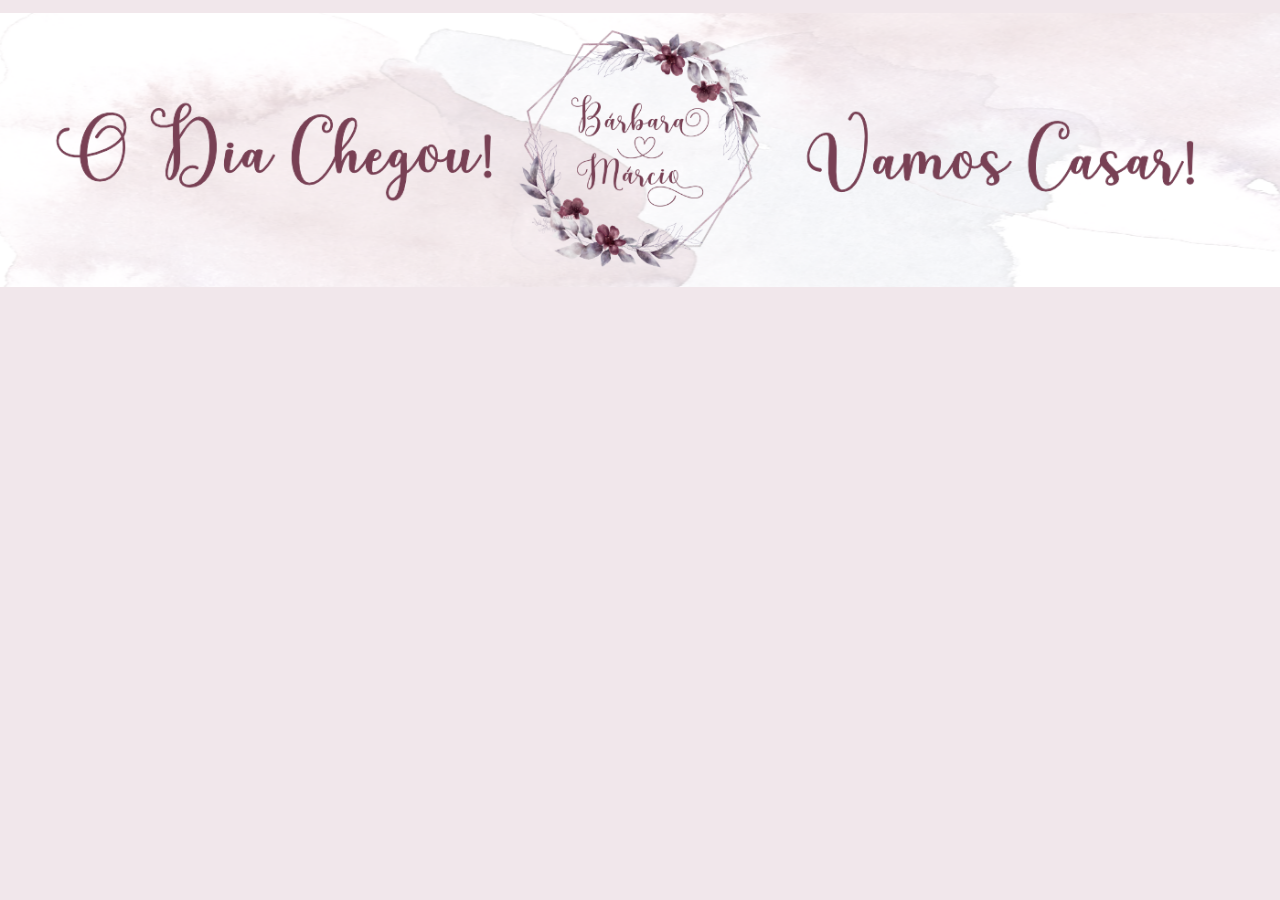
==== card_presente.html @ d6d83b7f "primeiro commit" ====
<!DOCTYPE html>
<html lang="en">
  <head>
    <meta charset="UTF-8" />
    <meta name="viewport" content="width=device-width, initial-scale=1.0" />
    <title>Bárbara e Márcio</title>

    <link rel="preconnect" href="https://fonts.gstatic.com" />
    <link
      href="https://fonts.googleapis.com/css2?family=Mulish:wght@300;400;500;600;700;800;900&display=swap"
      rel="stylesheet"
    />
    <link rel="stylesheet" href="https://stackpath.bootstrapcdn.com/bootstrap/4.1.3/css/bootstrap.min.css" integrity="sha384-MCw98/SFnGE8fJT3GXwEOngsV7Zt27NXFoaoApmYm81iuXoPkFOJwJ8ERdknLPMO" crossorigin="anonymous">
    <link rel="stylesheet" href="css/reset.css" />
    <link rel="stylesheet" href="css/styles.css" />
  </head>
  <body>
    <!-- <header>
      <nav id="navbar">
        
          <img src="images/banner.png" alt="Bárbara e Márcio" />
        
      </nav>
    </header> -->
    <div class="container-fluid">
      <section class="bgimage">
      
    </section>
    
      
    
    
    <footer>
      <script src="https://code.jquery.com/jquery-3.3.1.slim.min.js" integrity="sha384-q8i/X+965DzO0rT7abK41JStQIAqVgRVzpbzo5smXKp4YfRvH+8abtTE1Pi6jizo" crossorigin="anonymous"></script>
      <script src="https://cdnjs.cloudflare.com/ajax/libs/popper.js/1.14.3/umd/popper.min.js" integrity="sha384-ZMP7rVo3mIykV+2+9J3UJ46jBk0WLaUAdn689aCwoqbBJiSnjAK/l8WvCWPIPm49" crossorigin="anonymous"></script>
      <script src="https://stackpath.bootstrapcdn.com/bootstrap/4.1.3/js/bootstrap.min.js" integrity="sha384-ChfqqxuZUCnJSK3+MXmPNIyE6ZbWh2IMqE241rYiqJxyMiZ6OW/JmZQ5stwEULTy" crossorigin="anonymous"></script>
  </body>
</html>
---- css/styles.css ----
/* - HEADER - */
#navbar {
  /* background-color: #999; */

  display: flex;
  
  align-items: center;
 
  justify-content: center;
  
  max-width: 1400px;
  margin: 0 auto;
  padding: 30px 0;
}

#navbar img {
  display: block;
    margin-left: auto;
    margin-right: auto;
  width: 200px;
}
.formu{
  margin-top: 30px;
}
.bgimage {
  width:100%;
  height:300px;
  background: url("/images/banner.png");
  background-repeat: no-repeat;
  background-position: center;
  background-size:contain;
 
}
@media(max-width:600px)/*aqui você define a largura do dispositivo*/
{    .bgimage{ 
  width: 100%;
  height: 300px;   
  background: url('/images/media.png');
  background-repeat: no-repeat;
  background-position: center;
  background-size:contain;
}
.container-fluid{
  padding: 0;
  margin: 0;
}
.formu{
  margin-top: 5px;
}    
}
.bgimage h5 {
  color:white;
  text-shadow:2px 2px #333;
}
.container {
  height: 100%;
  display: flex;
  justify-content: center;
  align-items: center;
}

#navbar .nav-list {
  display: flex;
  list-style: none;
}

#navbar .nav-list .nav-item {
  margin-right: 40px;
}

#navbar .nav-list .nav-item a {
  text-decoration: none;
  color: #1F1534;
  font-size: 18px;
}

#navbar .nav-list .nav-item.active {
  font-weight: 700;
}

main {
  text-align: center;
  max-width: 1400px;
  display: block;
  margin: 0 auto;
}

/* - SECTION: MAIN BANNER - */
#main-banner {
  display: flex;
  justify-content: space-between;
  align-items: flex-start;

  margin-top: 40px;
}

#main-banner .banner-content {
  padding-top: 100px;
  width: 450px;
}

#main-banner .banner-content h1 {
  font-size: 48px;
  margin-bottom: 20px;
}

#main-banner .banner-content p {
  font-size: 21px;
  font-weight: 300;
  color: #7D7987;
  margin-bottom: 20px;
}

#main-banner .banner-content a {
  background-color: #458FF6;
  color: white;
  font-weight: 700;
  text-decoration: none;
  display: block;
  width: 200px;
  height: 60px;
  border-radius: 55px;
  margin-top: 40px;

  text-align: center; /* Alinhamento horizontal */
  line-height: 58px; /* Alinhamento vertical */

  transition: transform 150ms, box-shadow 150ms;
}

#main-banner .banner-content a:hover {
  transform: translateY(-5px);
  box-shadow: 0 5px 10px rgba(0, 0, 0, 0.25);
  transition: transform 150ms, box-shadow 150ms;
}

/* - SECTION: OUR SERVICES - */
#our-services {
  margin-top: 190px;
  margin-bottom: 190px;
}

#our-services .section-header {
  text-align: center;
  margin: 0 auto;
  max-width: 952px;

  margin-bottom: 50px;
}

#our-services .section-header .section-title {
  font-size: 36px;
  font-weight: 700;
  margin-bottom: 26px;
}

#our-services .section-header hr {
  border-bottom: 2px solid black;
  width: 56px;

  display: block;
  margin: 0 auto;
}

#our-services .section-header .subtitle {
  margin-top: 26px;
  font-size: 18px;
  color: #7D7987;
  font-weight: 300;
}

#our-services .services {
  display: flex;
  flex-wrap: wrap; /* Quebra os elementos */
  /* padding: 0 40px; */
}

#our-services .services .service {
  background-color: #fff;
  margin: 17px;
  padding: 40px;
  border-radius: 20px;

  flex: 1 1 400px;
}

#our-services .services .service img {
  margin-bottom: 22px;
}

#our-services .services .service h3 {
  margin-bottom: 22px;
}

#our-services .services .service p {
  font-size: 16px;
  color: #7D7987;
}

/* Breakpoint de 1400px: menor do que 1400px */
@media screen and (max-width: 1400px) {
  #navbar {
    max-width: auto;
    width: 90%;
  }

  main {
    max-width: auto;
    width: 90%;
  }
}

/* Breakpoint de 1200px: menor do que 1200px */
@media screen and (max-width: 1200px) {
  #main-banner {
    flex-direction: column;
  }

  #main-banner .banner-content {
    padding-top: 0;
    width: 100%;
  }

  #main-banner .banner-image {
    display: block;
    margin: 0 auto;
  }

  #main-banner .banner-image img {
    width: 100%;
  }
}
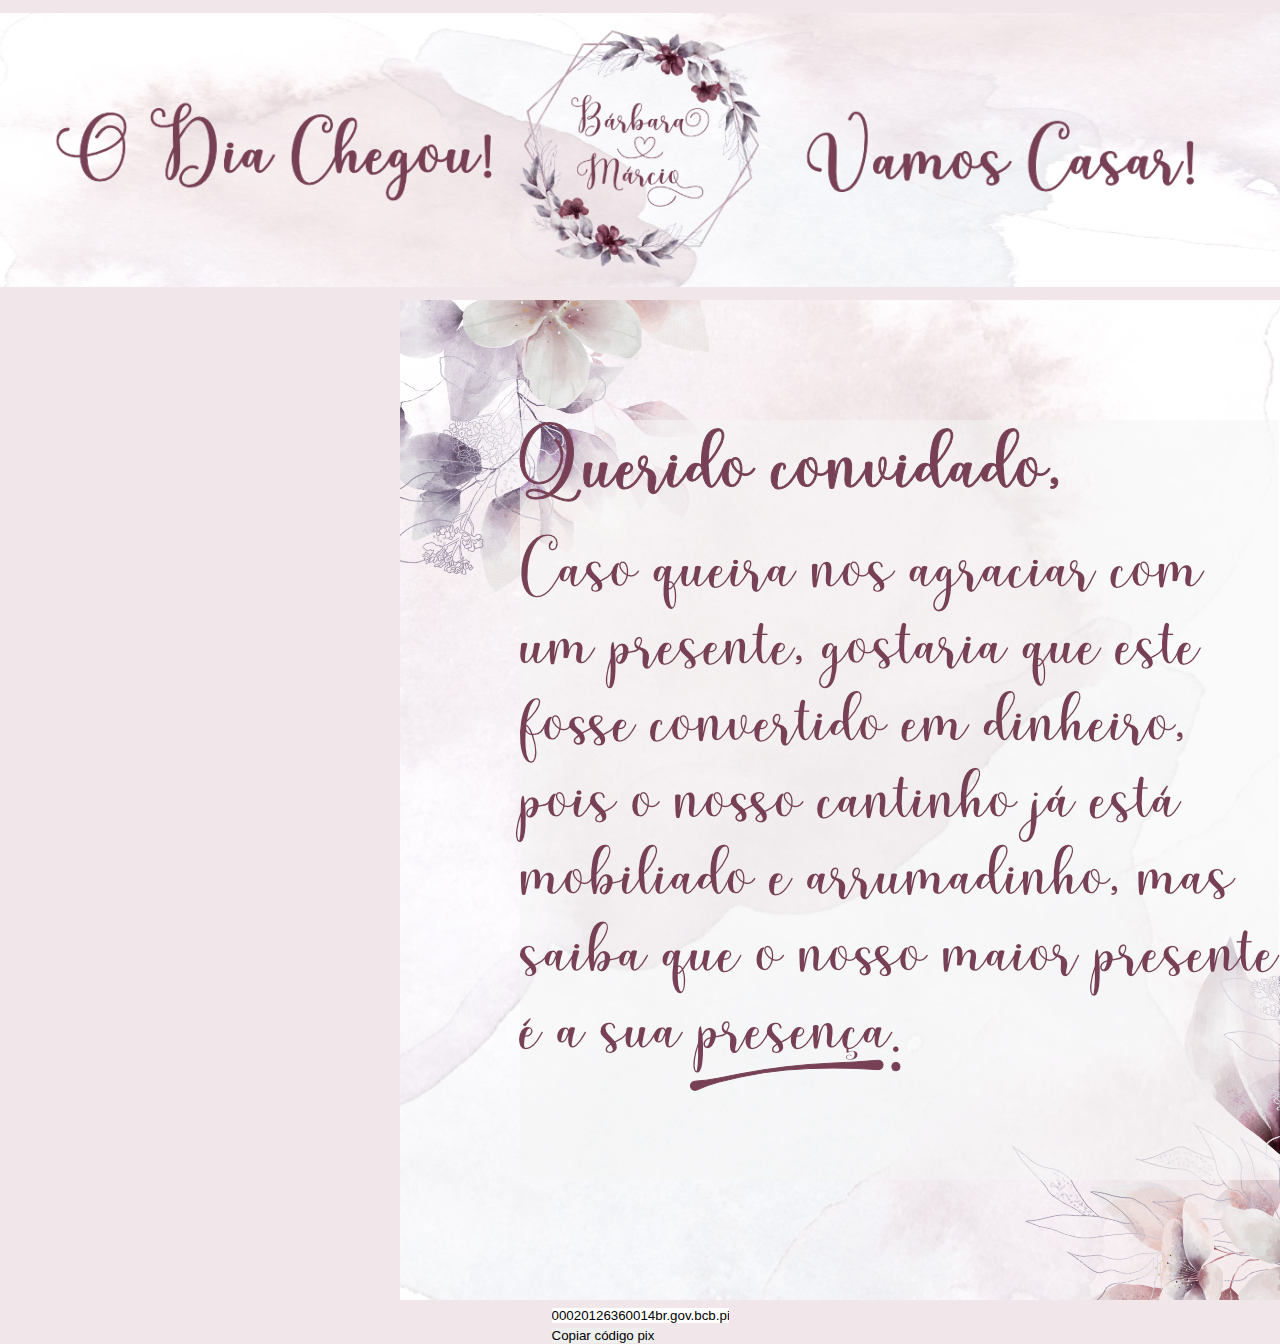
==== commit b898da51: "primeiro commit" ====
--- a/card_presente.html
+++ b/card_presente.html
@@ -10,7 +10,12 @@
       href="https://fonts.googleapis.com/css2?family=Mulish:wght@300;400;500;600;700;800;900&display=swap"
       rel="stylesheet"
     />
-    <link rel="stylesheet" href="https://stackpath.bootstrapcdn.com/bootstrap/4.1.3/css/bootstrap.min.css" integrity="sha384-MCw98/SFnGE8fJT3GXwEOngsV7Zt27NXFoaoApmYm81iuXoPkFOJwJ8ERdknLPMO" crossorigin="anonymous">
+    <link
+      rel="stylesheet"
+      href="https://stackpath.bootstrapcdn.com/bootstrap/4.1.3/css/bootstrap.min.css"
+      integrity="sha384-MCw98/SFnGE8fJT3GXwEOngsV7Zt27NXFoaoApmYm81iuXoPkFOJwJ8ERdknLPMO"
+      crossorigin="anonymous"
+    />
     <link rel="stylesheet" href="css/reset.css" />
     <link rel="stylesheet" href="css/styles.css" />
   </head>
@@ -23,16 +28,58 @@
       </nav>
     </header> -->
     <div class="container-fluid">
-      <section class="bgimage">
-      
-    </section>
-    
-      
-    
-    
-    <footer>
-      <script src="https://code.jquery.com/jquery-3.3.1.slim.min.js" integrity="sha384-q8i/X+965DzO0rT7abK41JStQIAqVgRVzpbzo5smXKp4YfRvH+8abtTE1Pi6jizo" crossorigin="anonymous"></script>
-      <script src="https://cdnjs.cloudflare.com/ajax/libs/popper.js/1.14.3/umd/popper.min.js" integrity="sha384-ZMP7rVo3mIykV+2+9J3UJ46jBk0WLaUAdn689aCwoqbBJiSnjAK/l8WvCWPIPm49" crossorigin="anonymous"></script>
-      <script src="https://stackpath.bootstrapcdn.com/bootstrap/4.1.3/js/bootstrap.min.js" integrity="sha384-ChfqqxuZUCnJSK3+MXmPNIyE6ZbWh2IMqE241rYiqJxyMiZ6OW/JmZQ5stwEULTy" crossorigin="anonymous"></script>
+      <section class="bgimage"></section>
+      <div class="container mt-5">
+        <div class="card" style="width: 30rem">
+          <img
+            class="card-img-top"
+            src="/images/card_01.jpg"
+            alt="Imagem card"
+          />
+        </div>
+      </div>
+      <div class="container mt-4 mb-5">
+        <form>
+          <div class="row">
+            <div class="col">
+              <input
+                type="text"
+                id="texto"
+                class="form-control"
+                value="00020126360014br.gov.bcb.pix0114+55219662094375204000053039865802BR5925BARBARA MARQUES DE MELO S6014RIO DE JANEIRO62120508Casalpaz63046167"
+                placeholder="Nome"
+              />
+            </div>
+            <div class="col">
+              <button id="botao" type="button" class="btn btn-primary">
+                Copiar código pix
+              </button>
+            </div>
+          </div>
+        </form>
+      </div>
+    </div>
+
+    <script type="text/javascript">
+      document.getElementById("botao").addEventListener("click", function () {
+        document.getElementById("texto").select();
+        document.execCommand("copy");
+      });
+    </script>
+    <script
+      src="https://code.jquery.com/jquery-3.3.1.slim.min.js"
+      integrity="sha384-q8i/X+965DzO0rT7abK41JStQIAqVgRVzpbzo5smXKp4YfRvH+8abtTE1Pi6jizo"
+      crossorigin="anonymous"
+    ></script>
+    <script
+      src="https://cdnjs.cloudflare.com/ajax/libs/popper.js/1.14.3/umd/popper.min.js"
+      integrity="sha384-ZMP7rVo3mIykV+2+9J3UJ46jBk0WLaUAdn689aCwoqbBJiSnjAK/l8WvCWPIPm49"
+      crossorigin="anonymous"
+    ></script>
+    <script
+      src="https://stackpath.bootstrapcdn.com/bootstrap/4.1.3/js/bootstrap.min.js"
+      integrity="sha384-ChfqqxuZUCnJSK3+MXmPNIyE6ZbWh2IMqE241rYiqJxyMiZ6OW/JmZQ5stwEULTy"
+      crossorigin="anonymous"
+    ></script>
   </body>
 </html>
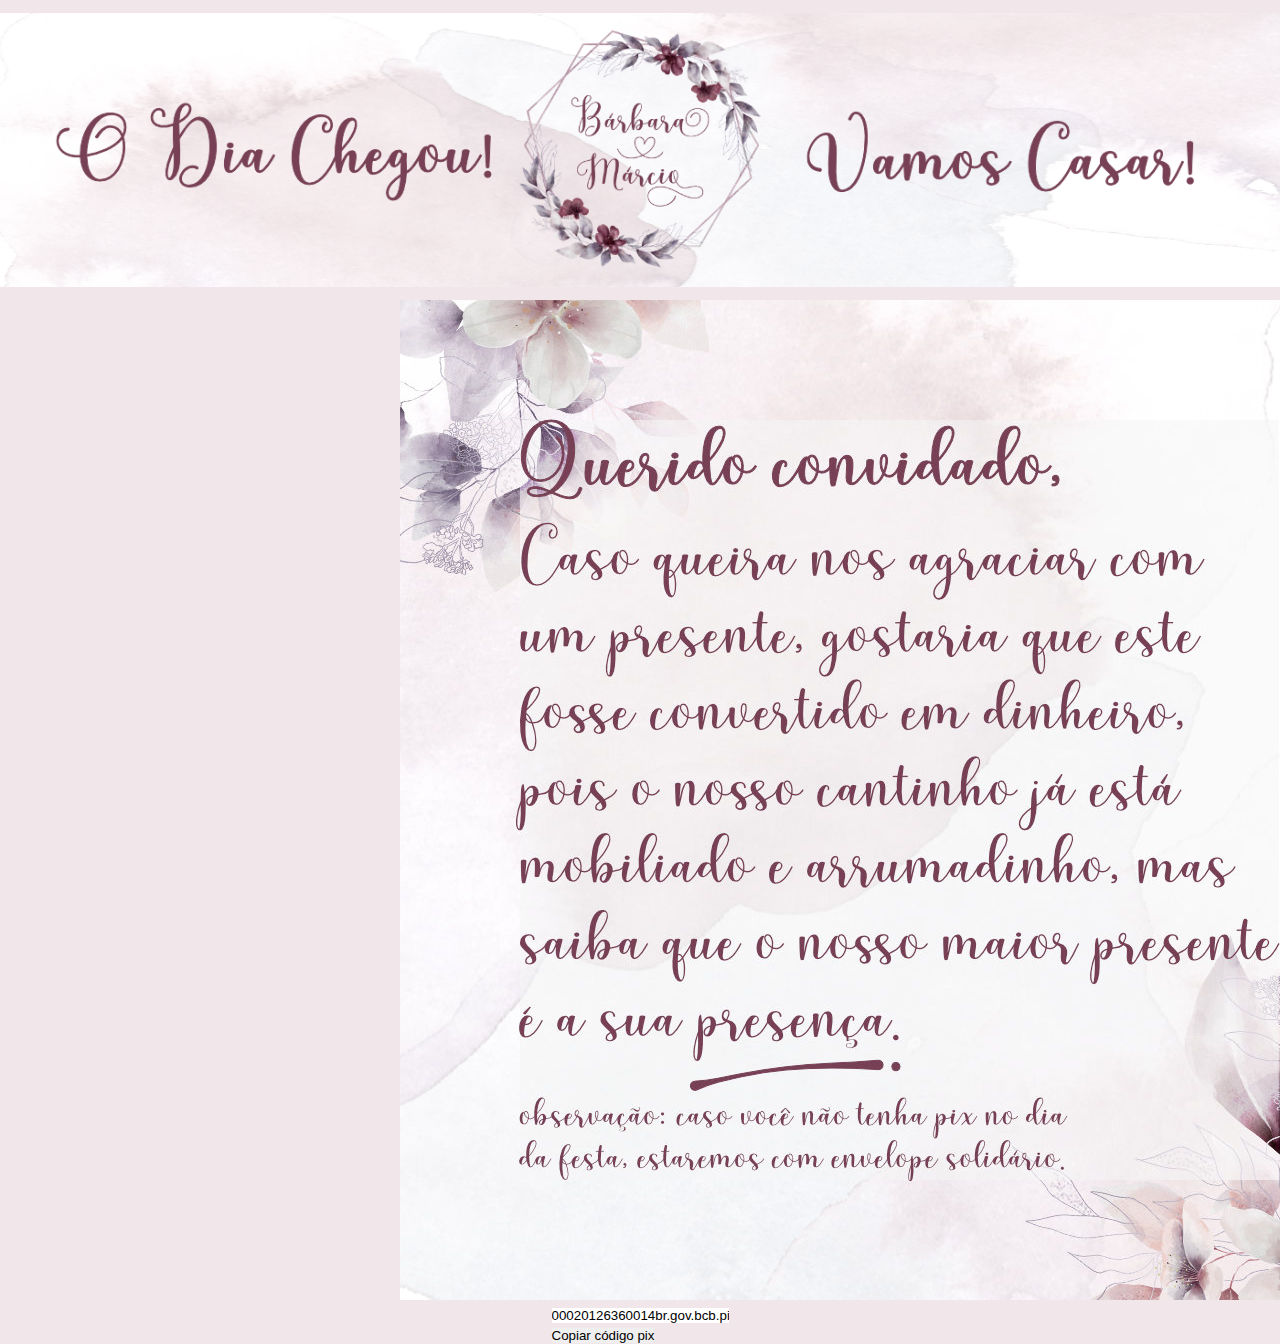
==== commit 4cde85df: "primeiro commit" ====
--- a/card_presente.html
+++ b/card_presente.html
@@ -20,20 +20,13 @@
     <link rel="stylesheet" href="css/styles.css" />
   </head>
   <body>
-    <!-- <header>
-      <nav id="navbar">
-        
-          <img src="images/banner.png" alt="Bárbara e Márcio" />
-        
-      </nav>
-    </header> -->
     <div class="container-fluid">
       <section class="bgimage"></section>
       <div class="container mt-5">
         <div class="card" style="width: 30rem">
           <img
             class="card-img-top"
-            src="/images/card_01.jpg"
+            src="/images/card - presente.jpg"
             alt="Imagem card"
           />
         </div>
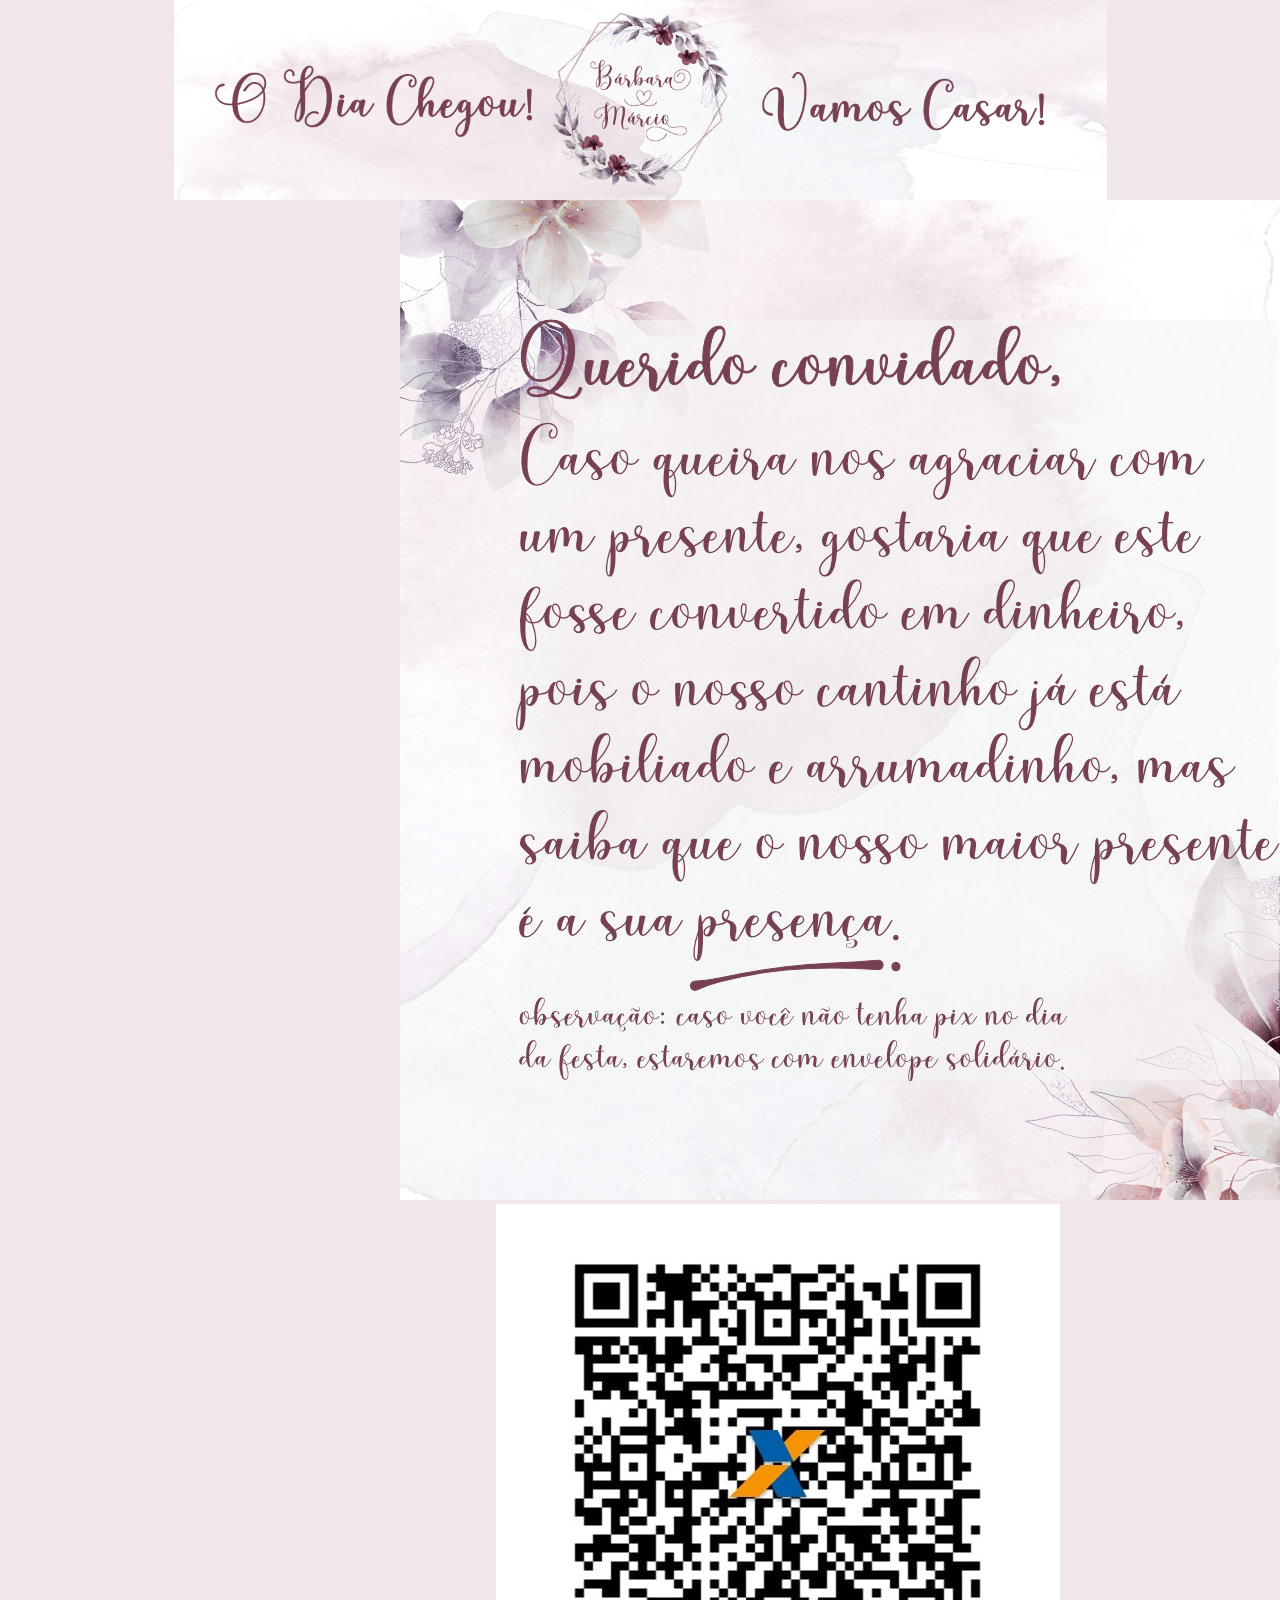
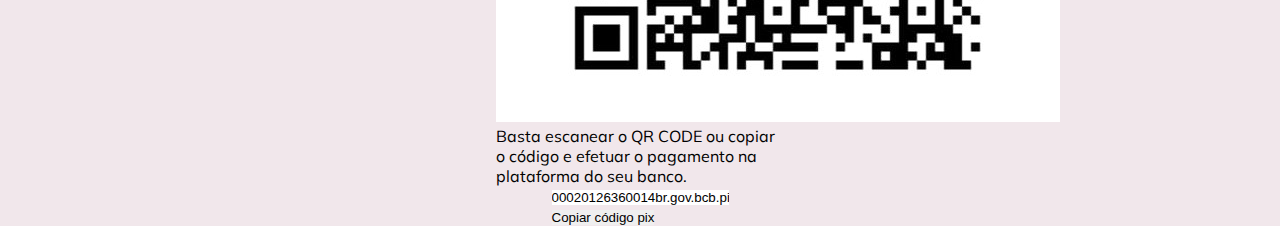
==== commit 5bec844b: "primeiro commit" ====
--- a/card_presente.html
+++ b/card_presente.html
@@ -31,25 +31,44 @@
           />
         </div>
       </div>
-      <div class="container mt-4 mb-5">
-        <form>
-          <div class="row">
-            <div class="col">
-              <input
-                type="text"
-                id="texto"
-                class="form-control"
-                value="00020126360014br.gov.bcb.pix0114+55219662094375204000053039865802BR5925BARBARA MARQUES DE MELO S6014RIO DE JANEIRO62120508Casalpaz63046167"
-                placeholder="Nome"
-              />
-            </div>
-            <div class="col">
-              <button id="botao" type="button" class="btn btn-primary">
-                Copiar código pix
-              </button>
-            </div>
+      <div class="container mt-5">
+        <div class="card" style="width: 18rem">
+          <img
+            class="card-img-top"
+            src="/images/qrcode_corte.jpeg"
+            alt="Imagem de capa do card"
+          />
+          <div class="card-body">
+            <p class="card-text">
+              Basta escanear o QR CODE ou copiar o código e efetuar o pagamento
+              na plataforma do seu banco.
+            </p>
           </div>
-        </form>
+          <div class="container mt-4 mb-5">
+            <form>
+              <div class="row">
+                <div class="col">
+                  <input
+                    type="text"
+                    id="texto"
+                    class="form-control"
+                    value="00020126360014br.gov.bcb.pix0114+55219662094375204000053039865802BR5925BARBARA MARQUES DE MELO S6014RIO DE JANEIRO62120508Casalpaz63046167"
+                    placeholder="Nome"
+                  />
+                </div>
+                <div class="col">
+                  <button id="botao" type="button" class="btn btn-primary">
+                    Copiar código pix
+                  </button>
+                </div>
+              </div>
+            </form>
+          </div>
+        </div>
+        <!-- <p>
+          Basta escanear o QR CODE ou copiar o código e efetuar o pagamento na
+          plataforma do seu banco.
+        </p> -->
       </div>
     </div>
 
--- a/css/styles.css
+++ b/css/styles.css
@@ -25,7 +25,7 @@
 }
 .bgimage {
   width:100%;
-  height:300px;
+  height:200px;
   background: url("/images/banner.png");
   background-repeat: no-repeat;
   background-position: center;
